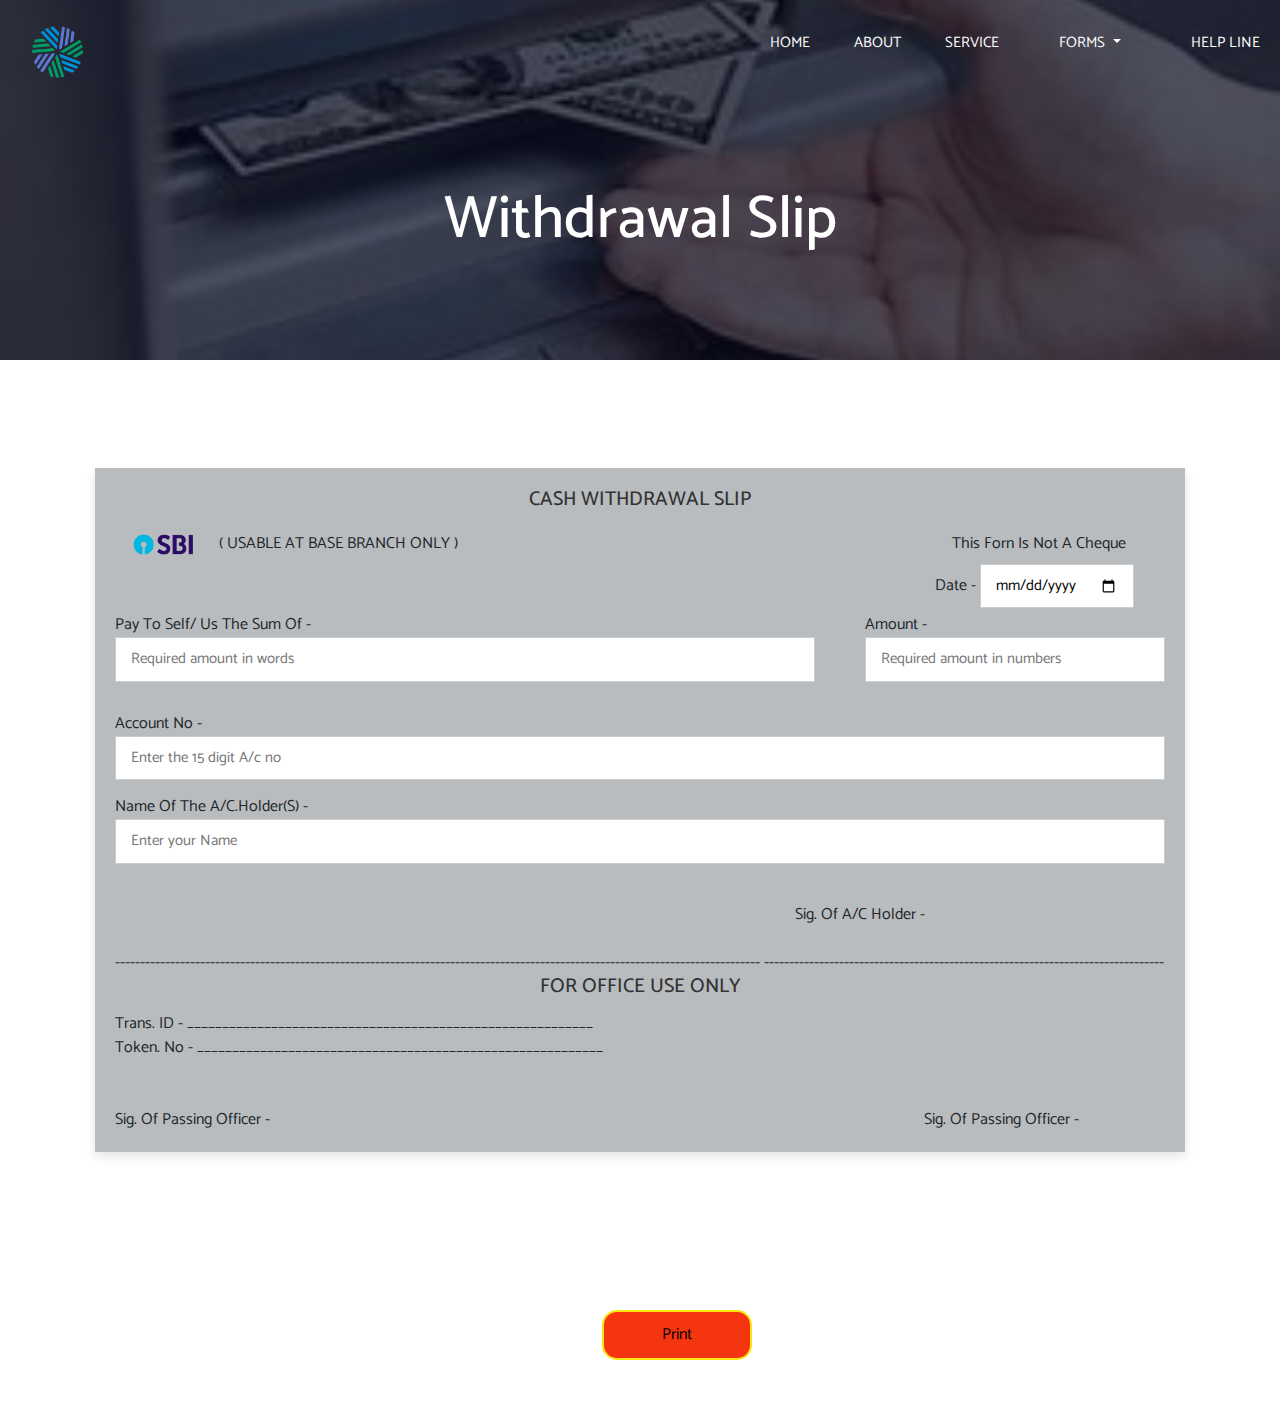
==== Banking (Voice Filling Website)/withdraw.html @ b8e91293 "Add files via upload" ====
<!DOCTYPE html>
<html lang="en">
    <head>
        <meta charset="UTF-8">
        <meta http-equiv="X-UA-Compatible" content="IE=edge">
        <meta name="viewport" content="width=device-width, initial-scale=1.0">
        <title>Withdrawal Slip</title>
        <link rel="stylesheet" href="style.css">
        <link rel="stylesheet" href="Assests/css/bootstrap.min.css">
        <link rel="preconnect" href="https://fonts.googleapis.com">
    <link rel="preconnect" href="https://fonts.gstatic.com" crossorigin>
    <link href="https://fonts.googleapis.com/css2?family=Catamaran:wght@200;300;600;700&display=swap" rel="stylesheet">
    <link rel="stylesheet" href="https://stackpath.bootstrapcdn.com/font-awesome/4.7.0/css/font-awesome.min.css">
    </head>
<body>
    <section class=" sub-header">
        <nav class="navbar" >
           <a href="index.html"><img src="images/svg.png" style="width:115px; padding:10px;"></a>
            <div class="nav-links" id="navLinks">
              <i class="fa fa-times" onclick="hideMenu()"></i>             
                  <ul>
                       <li><a href="index.html"> HOME </a></li>
                       <li><a href="about.html"> ABOUT </a></li>
                       <li><a href=""> SERVICE </a></li>
                       
                       
                       <li class="nav-item dropdown">
                        <a class="nav-link dropdown-toggle" href="#" role="button" data-bs-toggle="dropdown" style="margin-right:10px; color:white;">
                          FORMS
                        </a>
                        <ul class="dropdown-menu" style="margin-right: 10px;">
                          <li><a class="dropdown-item" href="withdraw.html">Withdrawal</a></li>
                          <li><a class="dropdown-item" href="#">Deposit</a></li>
                          <li><a class="dropdown-item" href="#">New Account </a></li>
                        </ul>
                      </li>
                      <li><a href="blog.html" > HELP LINE </a></li>
                  </ul>
                  
            </div>
            <i class="fa fa-bars bar"  onclick="showMenu()"></i>
        </nav>
        <h1>Withdrawal Slip</h1>
<br><br>
    </section>

   
    
    
<section class="abotus">
    
        <!--Forms -->
        <div class="container">

            <form action="" method="post">
        
                <div class="row">
        
                    <div class="col">
        
                        <h3 class="title">CASH WITHDRAWAL SLIP</h3>
                        <div class="logo">
                            <img src="images/SBI.png" style="width:100px; padding:5px;">
                            <span style="padding-right: 490px;">( USABLE AT BASE BRANCH ONLY )</span>
                            <span>This Forn is not a cheque</span>
                        </div>
                        <div class="date1">
                            <span>Date -</span>
                            <input type="date" placeholder="01/01/2023">
                        </div>
                        
                        
                        <div class="flex">
                            <div class="inputBox">
                                <span>Pay to self/ us the sum of -</span>
                                <input style="width: 700px;" type="text" placeholder="Required amount in words">
                         </div>
                            <div class="inputBox">
                                <span>Amount -</span>
                                <input style="width: 300px;" type="text" placeholder="Required amount in numbers">
                            </div>
                        </div>

                        <div class="inputBox">
                            <span>Account No -</span>
                            <input type="text" placeholder="Enter the 15 digit A/c no">
                            
                        </div>
                        <div class="inputBox">
                            <span>Name of the A/c.Holder(s) -</span>
                            <input type="text" placeholder="Enter your Name">
                        </div><br>
                        <span style="margin-left:680px;">Sig. of A/c Holder -</span><br><br>
                        <span>---------------------------------------------------------------------------------------------------------------------------------
                        --------------------------------------------------------------------------------</span>

                        <h5 class="title">FOR OFFICE USE ONLY</h5>
                        <span>Trans. ID - __________________________________________________________</span><br>
                        <span>Token. No - __________________________________________________________</span><br><br><br>

                        <span>Sig. of Passing Officer -</span>
                        <span style="margin-left:650px; ">Sig. of Passing Officer -</span><br>
                        
        
                    </div>
        
                    
        
                    </div>
            
                </div>
        
            </form>

            <button style="align-items: center;">Print</button>

        </div>
    
        


    
        <!-- Boot Strap -->
<script src="./Assests/js/jQuery.min.js"></script>
<script src="./Assests/js/bootstrap.min.js"></script>

<!-- Java-Script for Toggle Menu-->
  
<script>
var navLinks = document.getElementById("navLinks");
function showMenu(){
  navLinks.style.right="0";
}
function hideMenu(){
  navLinks.style.right="-200px";
}
</script>

<style>

*{
  margin:0; padding:0;
  box-sizing: border-box;
  outline: none; border:none;
    }
    .container{
        font-family: 'Poppins', sans-serif;
        text-transform: capitalize;
        transition: all .2s linear;
        display: flex;
        justify-content: center;
        align-items: center;
        padding:25px;
        min-height: 100vh;
       
      }
      
      .container form{
        padding:20px;
        width:1100px;
        background: rgb(184, 188, 190);
        box-shadow: 0 5px 10px rgba(0,0,0,.1);
      }
      
      .container form .row{
        display: flex;
        flex-wrap: wrap;
        gap:15px;
      }
      
      .container form .row .col{
        flex:1 1 250px;
      }
      
      .container form .row .col .title{
        font-size: 20px;
        color:#333;
        padding-bottom: 5px;
        text-transform: uppercase;
        text-align: center;
      }
      
      .container form .row .col .inputBox{
        margin:15px 0;
      }
      /*date*/
      .container form .row .col .date1{
        margin-left:820px;
      }
      .container form .row .col .date1 input{
       
        border:1px solid #ccc;
        padding:10px 15px;
        font-size: 15px;
        text-transform: none;
      }
      
      .container form .row .col .inputBox span{
        margin-bottom: 10px;
        
      }
      
      .container form .row .col .inputBox input{
        width: 100%;
        border:1px solid #ccc;
        padding:10px 15px;
        font-size: 15px;
        text-transform: none;
      }
      
      .container form .row .col .inputBox input:focus{
        border:1px solid #000;
      }
      
      .container form .row .col .flex{
        display: flex;
        gap:15px;
      }
      
      .container form .row .col .flex .inputBox{
        margin-top: 5px;
        
      }
      
      .container form .row .col .inputBox img{
        height: 34px;
        margin-top: 5px;
        filter: drop-shadow(0 0 1px #000);
      }
      
      .container form .submit-btn{
        width: 100%;
        padding:12px;
        font-size: 17px;
        background: #2761ae;
        color:#fff;
        margin-top: 5px;
        cursor: pointer;
      }
      
      .container form .submit-btn:hover{
        background: #1f0d43;
      }

      button{
        
         text-decoration:none;
         background-color:rgb(244, 53, 15);
         border:2px solid rgb(251, 231, 15);
         margin: 50px 47% 50px 47%;
         width: 150px;
         height: 50px;
         border-radius: 15px;
     }
     button:hover{
        box-shadow: 0 0 30px 0px rgba(233, 236, 38, 0.781);
        transition:0.5s;
         border:1px solid#f44336;
         background: #e0f406;
        
     }
</style>
</body>
</html>
---- Banking (Voice Filling Website)/style.css ----
*{
    padding: 0;
    margin: 0; 
    font-family: 'Catamaran', sans-serif;
}
.header{
    min-height: 100vh;
    width: 100%;
    background-image: linear-gradient(rgba(4,9,30,0.7),rgba(6, 4, 30, 0.7)),url(images/homeL.jpg);
    background-position: center;
    background-size: cover;
    position: relative;
}

.nav{
    display:flex;
    padding:2% 6%;
    justify-content:space-between;
    align-items:center;
}

.nav-links{
    flex: 1; 
    text-align: right;

}
.nav-links ul li{
    list-style:none;
    display:inline-block;
    padding:5px 20px;
    position:relative;
   
   
}
.nav-links ul li a{
    color:#fff;
    text-decoration:none;
    font-size:15px;
   
}
/* line css animation in navbar */

.nav-links ul li::after{
    content:'';
    width:0%;
    height:2px;
    background:#f44336;
    display:block;
    margin:auto;
    transition:0.5s;
}
.nav-links ul li:hover::after{
    width:100%;
}
.text-box{
    width:90%;
     color:#fff;
     position:absolute;
     top:50%;
     left:50%;  
     transform:translate(-50%,-50%);
     text-align:center;
    }
 .text-box h1{
     font-size:120px;
     font-weight: 600;
    }
.text-box h2{
        font-size:60px;
        font-weight: 500;
    }
 .text-box p{
     margin:80px 100px 50px 100px;
     font-size:20px;
 }
 .text-box .button{
   display:inline-block;
    text-decoration:none;
    color:#fff;
    border:1px solid #fff;
    padding:12px 34px;
}
.text-box .button:hover{

    border:1px solid#f44336;
    background: #f44336;
    transition:1.5s;
}
.nav-item .dropdown-menu{
    background-color: rgba(43, 67, 186, 0.7);

}
.nav-item .dropdown-item{
    color: black;
    background-color: rgb(251, 255, 196);
    
}
.nav-item .dropdown-item:hover{
    transition:0.5s;
    color: rgb(251, 255, 196);
    background-color: black;
}
nav .fa{
    display: none;
}
@media(max-width:700px){
    .text-box h1{
        font-size:50px; 
    }
    .text-box p{
        font-size:18px;
    }
    nav .fa{
        padding: 8px;
        display: block;
        color: rgb(197, 198, 232);
        margin: 10px;
        font-size: 22px;
        cursor: pointer;
        width: 36px;
        margin-right: 20px;
    }
    
    .nav-links ul{
        padding: 15px;
    }
    nav .fa:hover{
       background-color: rgb(235, 236, 247);
       color: rgb(156, 191, 222);
       border-radius: 5px;
    }
    .nav-links ul li{
        display:block;
        margin-top: 15px;
    }
    .nav-links{
        position: fixed;
        background: #2b48c7;
        height: 100vh;
        width: 200px;
        top: 0;
        right: -200px;
        text-align: left;
        z-index: 2;
        transition: 1s;
        
    }
    .nav-item .dropdown-item{
        
        background-color: rgb(251, 255, 196);
        
    }


}

/* Courses */



/* call to action */

.cta{
margin: 100px auto;
height: 400px;
width: 80%;
background-image: linear-gradient(rgba(0,0,0,0.7),rgba(0,0,0,0.7)),url(images/banner.jpg);
background-position: center;
background-size: cover;
border-radius: 5px;
text-align: center;
padding: 100px 0;
}
.cta h1{
    font-size: 40px;
    font-weight: 550;
    color: aliceblue;
    margin-bottom: 40px;
    padding: 0;
}
.cta .button{
    display:inline-block;
    text-decoration:none;
    color:#fff;
    border:1px solid #fff;
    padding:12px 34px;
    border-radius: 20px;
}
.cta .button:hover{
    color: #363008;

}
.cta .button:hover{
    border:2px solid #5c520a;
    background: linear-gradient(rgb(252, 246, 72),rgba(244, 242, 242, 0.545));
    box-shadow: 0 0 30px 0px rgba(233, 236, 38, 0.781);
    transition:0.5s; 
}
@media(max-width:700px){
.cta h1{
    font-size: 25px;
}
}
/* Footer */
.footer{
   width: 100%;
   text-align: center;
   padding: 30px 0; 
}
.footer h4{
margin-bottom: 25px;
margin-top: 25px;
font-weight: 600;
}
.icons .fa{
color: #3936f4;
margin: 0 10px;
cursor: pointer;
padding: 15px 0;
}
.fa-heart-o{
    color: #f44336;
    margin-top: 10px;
}

/* sub-header */

.sub-header{
    height: 40vh;
    width: 100%;
    background-image: linear-gradient(rgba(4,9,30,0.7),rgba(4,9,30,0.7)),url(images/width3.jpg);
    background-position: center;
    background-size: cover;
    text-align: center;
    color: #fff;
}
.sub-header h1{
    font-size:60px;
    font-weight: 500;
    margin-top: 80px;
   }


/* About us */

.aboutus{
    width: 85%;
    margin: auto;
    margin-top: 0px;
    display: flex;
    padding-top: 80px;
}
.about .card{
    margin-top: 80px;
    width:900px;
    border:0px;
}
.about .card-body{
    margin-left: 50px;
}
.about img{
    height: 450px;
    padding: 30px;
    
    
}

ul .links {
    
    margin-top: 15px;
    margin-left: 80%;
}

.links li {
    border: 2px solid #4158D0;
    list-style: none;
    border-radius: 5px;
    padding: 10px 15px;
    width: 160px;
    text-align: center;
}

.links li a {
    text-transform: uppercase;
    color: rgb(50, 12, 75);
    text-decoration: none;
}

.links li:hover {
    border-color: #C850C0;
}

.vertical-line {
    height: 50px;
    width: 3px;
    background: #C850C0;
    margin-left: 80px;
    
}

.icons {
    
    padding: 15px 0;
}

.icons li {
    display: block;
    padding: 5px;
    margin: 5px;
}

.icons li i {
    font-size: 26px;
    opacity: 0.8;
}

.icons li i:hover {
    color: #C850C0;
    cursor: pointer;
}
.vertical-line:hover{
    background: #4158D0;
    cursor: pointer;
}


/*****************/

@media(max-width: 900px) {
    section {
        grid-template-columns: 1fr;
        width: 100%;
        border-radius: none;
    }

    .image {
        height: 100vh;
        border-radius: none;
    }

    .content {
        height: 100vh;
        border-radius: none;
    }

    .content h2 {
        font-size: 20px;
        margin-top: 50px;
    }

    .content span {
        margin: 20px 0;
    }

    .content p {
        font-size: 14px;
    }

    .links li a {
        font-size: 14px;
    }

    .links {
        margin: 5px 0;
    }

    .links li {
        padding: 6px 10px;
    }

    .icons li i {
        font-size: 15px;
    }
}
.link .card{
    
    margin-top: 130px;
    height: 500px;
    border: 0px;
    width: 15%;
    margin-left: 70px;
    display: block;
}

@media(max-width:700px){
    .aboutus h1{
        font-size: 24px;
    }
    .aboutus{
        display: block;
    }
    .about .card{
        margin-top: 20px;
        width:377px;
    }
    .about img{
        height:400px;
    }
    .link .card{
        margin-top: 80px;
        height: 350px;
        width: 80%;
    }
    .about .card-body{
        margin-top: 100px;
        
    }
}
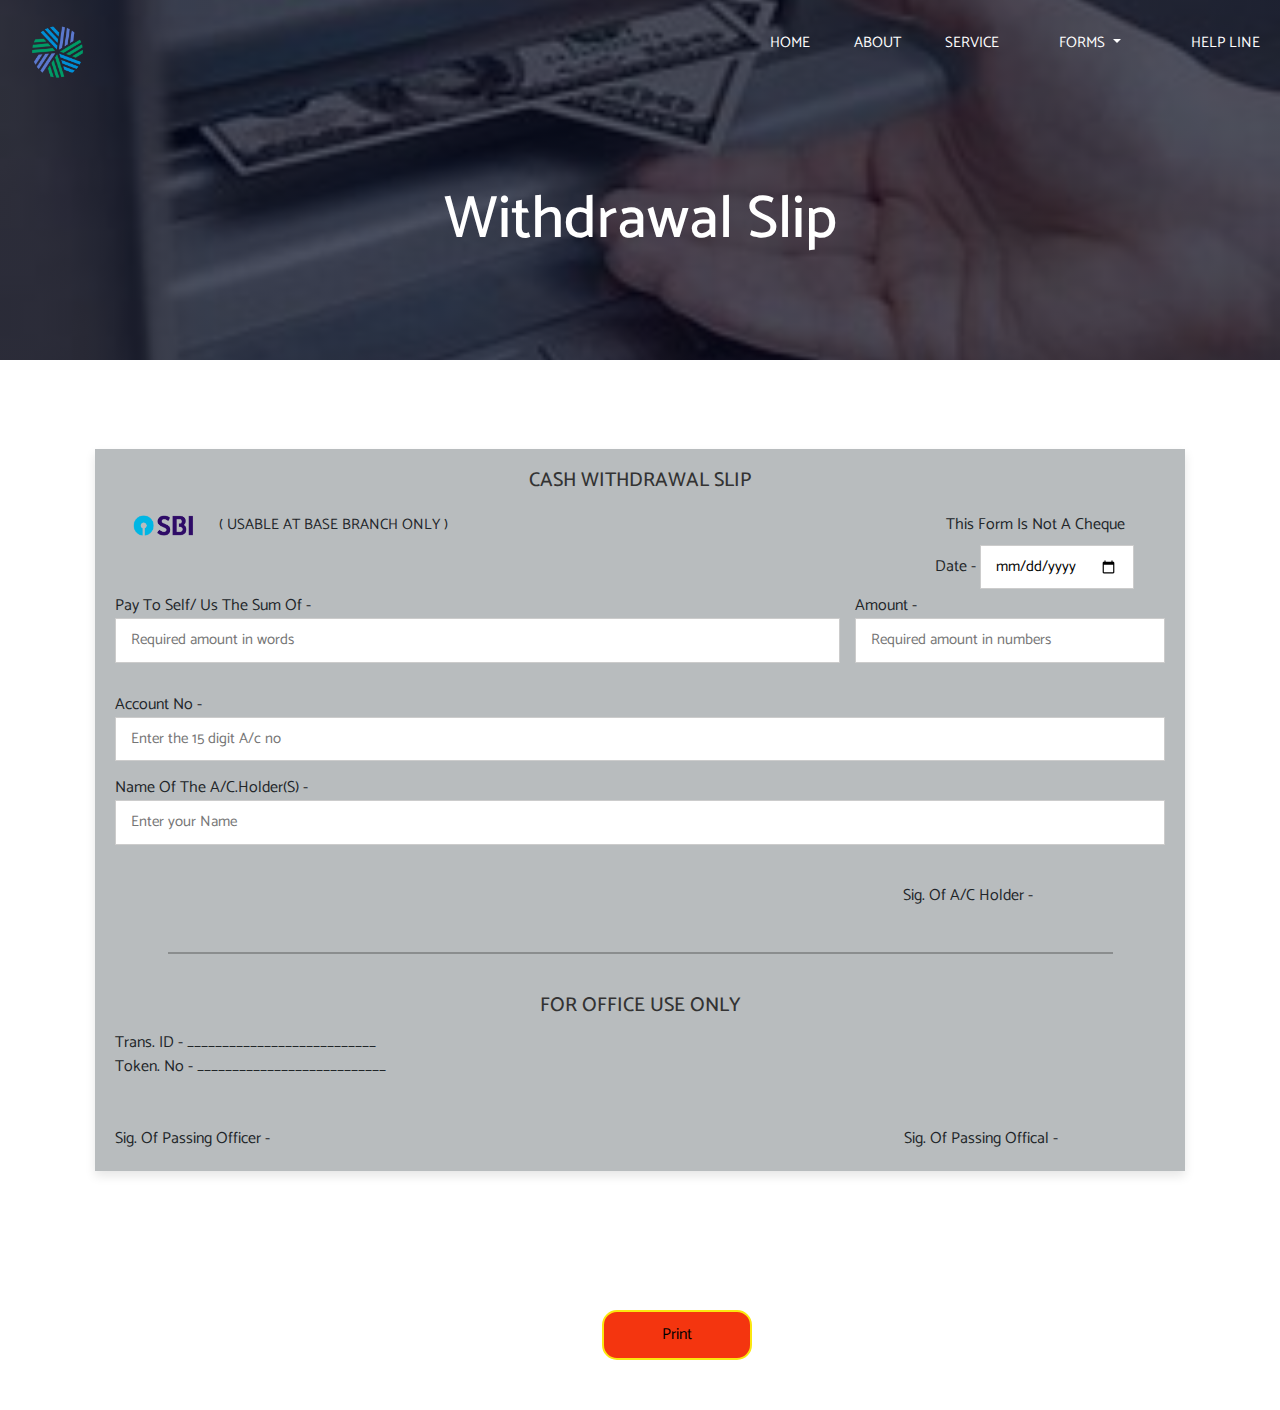
==== commit bc606197: "Add files via upload" ====
--- a/Banking (Voice Filling Website)/withdraw.html
+++ b/Banking (Voice Filling Website)/withdraw.html
@@ -44,7 +44,22 @@
 <br><br>
     </section>
 
-   
+    <style>
+      @media print{
+        body *{
+          visibility: hidden;
+        }
+        .print-container, .print-container *{
+          visibility: visible;
+        }
+  
+        .print-container{
+          position: absolute;
+          left: 0px;
+          top: 0px;
+        }
+      }
+     </style>
     
     
 <section class="abotus">
@@ -52,67 +67,66 @@
         <!--Forms -->
         <div class="container">
 
-            <form action="" method="post">
-        
-                <div class="row">
-        
-                    <div class="col">
-        
-                        <h3 class="title">CASH WITHDRAWAL SLIP</h3>
-                        <div class="logo">
-                            <img src="images/SBI.png" style="width:100px; padding:5px;">
-                            <span style="padding-right: 490px;">( USABLE AT BASE BRANCH ONLY )</span>
-                            <span>This Forn is not a cheque</span>
+          <form action="" method="post" class="print-container">
+        
+            <div class="row">
+    
+                <div class="col">
+    
+                    <h3 class="title">CASH WITHDRAWAL SLIP</h3>
+                    <div class="logo">
+                        <img src="images/SBI.png" style="width:100px; padding:5px;">
+                        
+                        <span class="text">( USABLE AT BASE BRANCH ONLY )</span>
+                        <span>This Form is not a cheque</span>
+                      
+                  </div>
+                    <div class="date1">
+                        <span>Date -</span>
+                        <input type="date" placeholder="01/01/2023">
+                    </div>
+                    
+                    
+                    <div class="flex">
+                        <div class="inputBox box1">
+                            <span>Pay to self/ us the sum of -</span>
+                            <input type="text" placeholder="Required amount in words">
+                     </div>
+                        <div class="inputBox box2">
+                            <span>Amount -</span>
+                            <input  type="text" placeholder="Required amount in numbers">
                         </div>
-                        <div class="date1">
-                            <span>Date -</span>
-                            <input type="date" placeholder="01/01/2023">
-                        </div>
+                    </div>
+
+                    <div class="inputBox">
+                        <span>Account No -</span>
+                        <input type="text" placeholder="Enter the 15 digit A/c no">
                         
-                        
-                        <div class="flex">
-                            <div class="inputBox">
-                                <span>Pay to self/ us the sum of -</span>
-                                <input style="width: 700px;" type="text" placeholder="Required amount in words">
-                         </div>
-                            <div class="inputBox">
-                                <span>Amount -</span>
-                                <input style="width: 300px;" type="text" placeholder="Required amount in numbers">
-                            </div>
-                        </div>
-
-                        <div class="inputBox">
-                            <span>Account No -</span>
-                            <input type="text" placeholder="Enter the 15 digit A/c no">
-                            
-                        </div>
-                        <div class="inputBox">
-                            <span>Name of the A/c.Holder(s) -</span>
-                            <input type="text" placeholder="Enter your Name">
-                        </div><br>
-                        <span style="margin-left:680px;">Sig. of A/c Holder -</span><br><br>
-                        <span>---------------------------------------------------------------------------------------------------------------------------------
-                        --------------------------------------------------------------------------------</span>
-
-                        <h5 class="title">FOR OFFICE USE ONLY</h5>
-                        <span>Trans. ID - __________________________________________________________</span><br>
-                        <span>Token. No - __________________________________________________________</span><br><br><br>
-
-                        <span>Sig. of Passing Officer -</span>
-                        <span style="margin-left:650px; ">Sig. of Passing Officer -</span><br>
-                        
-        
                     </div>
-        
+                    <div class="inputBox">
+                        <span>Name of the A/c.Holder(s) -</span>
+                        <input type="text" placeholder="Enter your Name">
+                    </div><br>
+                    <span class="sig1">Sig. of A/c Holder -</span><br><br>
+                    <hr class="line">
+                    <h5 class="title">FOR OFFICE USE ONLY</h5>
+                    <span>Trans. ID - ___________________________</span><br>
+                    <span>Token. No - ___________________________</span><br><br><br>
+
+                    <span>Sig. of Passing Officer -</span>
+                    <span class="sig2">Sig. of Passing Offical -</span><br>
                     
-        
-                    </div>
-            
+    
                 </div>
-        
-            </form>
-
-            <button style="align-items: center;">Print</button>
+    
+                </div>
+        
+            </div>
+    
+        </form>
+        
+
+        <button onclick="window.print();" >Print</button>
 
         </div>
     
@@ -154,6 +168,32 @@
         min-height: 100vh;
        
       }
+      .flex .box1{
+        width: 70%;
+      }
+      .flex .box2{
+        width: 30%;
+      }
+      .text{
+      margin-right:47%;
+      font-size: 15px;
+      }
+      .sig1{
+      margin-left: 75%;
+      }
+      .sig2{
+      margin-left: 60%;
+      }
+      .line{
+        width: 90%;
+        padding: 1px;
+        border: 0 none;
+        margin-left: auto;
+        margin-right: auto;
+        margin-top: 20px;
+        margin-bottom: 40px;
+        background-color: black;
+      }
       
       .container form{
         padding:20px;
@@ -259,6 +299,71 @@
          background: #e0f406;
         
      }
+
+     @media (max-width: 584px){
+      .container form{
+        padding:10px;
+        width:90%;
+        background: rgb(184, 188, 190);
+        box-shadow: 0 5px 10px rgba(0,0,0,.1);
+      }
+      .text{
+        margin-right: 15%;
+        font-size: 12px;
+      }
+      .sig1{
+        margin-left: 50%;
+      }
+      .sig2{
+        
+        margin-left: 10%;
+  
+      }
+      .container form .row{
+        flex-direction: column;
+        align-items: flex-start;
+      }
+  
+      .container form .row .col .inputBox span{
+        margin-bottom: 5px; 
+      }
+  
+      .container form .row .col .date1 input{
+         
+        border:1px solid #ccc;
+        padding:7px 10px;
+        font-size: 13px;
+        text-transform: none;
+      }
+  
+      .container form .row .col .date1{
+        margin-left:62%;
+      }
+      
+  
+      .container form .row .col .inputBox input{
+        width: 100%;
+        border:1px solid #ccc;
+        padding:7px 10px;
+        font-size: 13px;
+        text-transform: none;
+      }
+      .logo span{
+        font-size: 13px;
+      }
+      .logo img{
+        padding: 1px;
+      }
+      button{
+        text-decoration:none;
+        background-color:rgb(244, 53, 15);
+        border:2px solid rgb(251, 231, 15);
+        margin: 50px 35% 50px 35%;
+        width: 150px;
+        height: 50px;
+        border-radius: 15px;
+      }
+    }
 </style>
 </body>
 </html>--- a/Banking (Voice Filling Website)/style.css
+++ b/Banking (Voice Filling Website)/style.css
@@ -62,15 +62,27 @@
      text-align:center;
     }
  .text-box h1{
-     font-size:120px;
-     font-weight: 600;
+     font-size:160px;
+     font-weight: 750;
+     color: transparent;
+     -webkit-text-stroke: 1px #fff;
+     background: url(images/back.png);
+     -webkit-background-clip: text;
+     background-position: 0 0;
+     animation: back 20s linear infinite;
+    }
+
+    @keyframes back{
+        100%{
+            background-position: 2000px 0;
+        }
     }
 .text-box h2{
         font-size:60px;
         font-weight: 500;
     }
  .text-box p{
-     margin:80px 100px 50px 100px;
+     margin:50px 100px 50px 100px;
      font-size:20px;
  }
  .text-box .button{
@@ -105,6 +117,10 @@
 }
 @media(max-width:700px){
     .text-box h1{
+        font-size:105px; 
+        font-weight: 750;
+    }
+    .text-box h2{
         font-size:50px; 
     }
     .text-box p{
